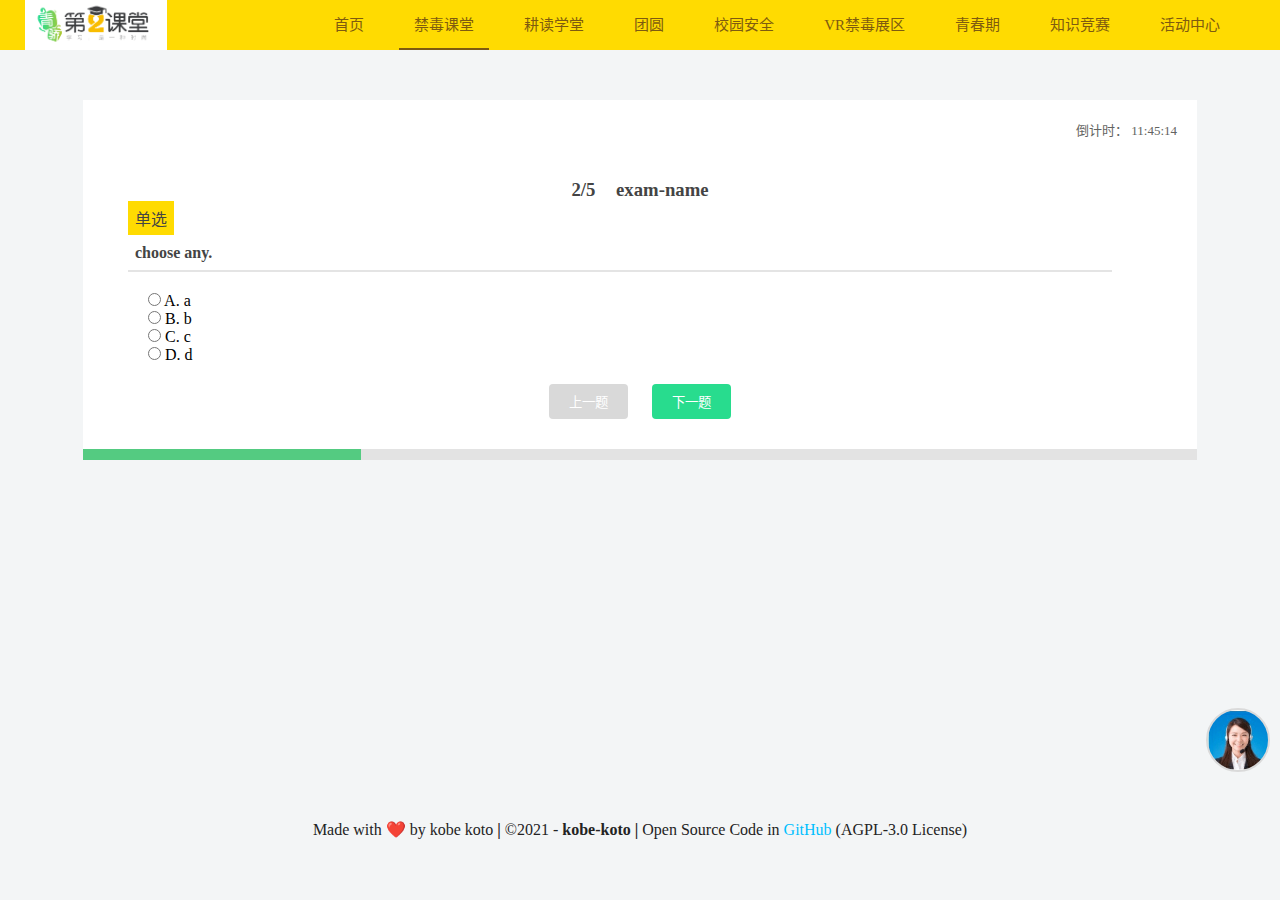
==== index.html @ b37b7273 "Init" ====
<!doctype html>
<html lang="zh-CN">
	<head>
		<meta charset="utf-8">
		<title>似乎不是青骄第二课堂 :D | kobe koto</title>
		<link href="./images/icon.png" rel="shortcut icon" type="image/x-icon">
		<link href="css/main.css" type="text/css" rel="stylesheet">
		<script src="./js/main.js"></script>
	</head>
	<body>

		<header>
			<a href="#">
				<img class="logo" src="./images/logo.png" alt="" />
			</a>
			<nav>
				
				<ul>
					<li class="black-a"><a href="https://www.2-class.com/activityList">活动中心</a></li>
					<li class="black-a"><a href="https://www.2-class.com/competition">知识竞赛</a></li>
					<li class="black-a"><a href="https://www.2-class.com/reunionPublic">青春期</a></li>
					<li class="black-a"><a href="https://www.2-class.com/vrexhibitionCard">VR禁毒展区</a></li>
					<li class="black-a"><a href="https://www.2-class.com/campusSecurity">校园安全</a></li>
					<li class="black-a"><a href="https://www.2-class.com/reunion">团圆</a></li>
					<li class="black-a"><a href="https://www.2-class.com/myRecommend">耕读学堂</a></li>
					<li class="black-a" id="viewNow"><a href="javascript:void(0)">禁毒课堂</a></li>
					<li class="black-a" id="nav_firstLink"><a href="https://www.2-class.com/index.html">首页</a></li>
				</ul>
			</nav>
		</header>
		
		<div class="exam-box">

			<p class="exam-time">
				<a>倒计时：</a>
				<a id="times">11:45:14</a>
			</p>

			<h3 id="exam">
				<a id="exam-no">2/5</a>
				<a id="exam-name">exam-name</a>
			</h3>

			<span class="exam-type" id="exam-type">单选</span>

			<fieldset>
				<legend class="question" id="question">choose any.</legend>
				<div style="width: 100%;background-color: #e4e4e4;height: 2px;margin-top: -20px;margin-left: -20px;margin-bottom: 20px;">
				</div>
  				
				<div class="input-inner">
					<input type="radio" name="chooses" id="A" />
					A.
					<label for="A" id="choose-A">a</label>
				</div>
				
				<div>
					<input type="radio" name="chooses" id="B" />
					B.
					<label for="B" id="choose-B">b</label>
				</div>
				
				<div>
					<input type="radio" name="chooses" id="C" />
					C.
					<label for="C" id="choose-C">c</label>
				</div>
				
				<div>
					<input type="radio" name="chooses" id="D" />
					D.
					<label for="D" id="choose-D">d</label>
				</div>

			</fieldset>

			<button type="button" class="ctrl-exam-no" onclick="alert('你覺得會有嗎?')" style="background-color: #d9d9d9;">上一题</button>
			<button type="button" class="ctrl-exam-no" onclick="alert('你覺得會有嗎?')">下一题</button>

		</div>
		<div class="exam-step-box">
			<!--<div class="exam-step-cur" style="width: 25%"></div>-->
		</div>

		<div class="service"></div>

		<div class="copyright">
			<p>
				Made with ❤️ by kobe koto
				<strong> | </strong>
				&copy;2021 - <strong>kobe-koto</strong>
				<strong> | </strong>
				Open Source Code in <a class="hyperlink" href="https://github.com/kobe-koto/kobe-koto.github.io">GitHub</a> (AGPL-3.0 License)
			</p>
		</div>

	</body>
</html>
---- css/main.css ----
@charset "utf-8";
/* Made with heart by kobe-koto in AGPL-3.0 License License */
/* copyright 2021 kobe-koto */
* {
	margin: 0;
	padding: 0;
}
#viewNow {
	border-bottom-style: solid;
	border-bottom-width: 2px;
	box-sizing: border-box;
}
#exam-no {
	margin-right: 16px;
}
#question {
	margin-left: -20px;
}
#exam {
	color: #444444;
	margin-top: 40px;
}
#nav_firstLink {
	margin-left: 20px;
}
fieldset {
  border: none;
  text-align: left;
  display: block;
  padding: 20px;
}
body {
	background-color: #f3f5f6;
}
.logo {
	height: 50px;
	float: left;
	letter-spacing: 4px;
	background-color: #FFFFFF;
	margin-left: 25px;
}
header {	
	width: 100%;
	height: 50px;
	background-color: #ffdb01;
	user-select: none;
	overflow: hidden;
}
nav {
	height: 50px;
	margin-right: 25px;
	margin-left: 25px;
}
header nav ul {
	list-style: none;
	margin: 0;
	height: 50px;
	text-align: right;
}
.links {
	margin-left: 20px;
	display: inline-table;
}
nav ul li {
	float: left;
	font-size: 15px;
	margin-right: 20px;
	color: #7e5b10;
	height: 50px;
}
.black-a {
	height: 50px;
	cursor: pointer;
	float: right;
	transition: all 0.2s cubic-bezier(0.74, 0.51, 1, 1.24);
}
.black-a a {
	color: #7e5b10;
	text-decoration: none;
	padding: 0 15px;
	line-height: 50px;
	display: block;
	transition: all 0.2s cubic-bezier(0.74, 0.51, 1, 1.24);
}
.black-a:hover a {
	color: #ffdb01;
	background-color: rgba(0,0,0,0);
}
.black-a:hover {
	background-color: #685d1c;
}
.exam-box {
	padding: 30px 45px;
	background-color: #ffffff;
	text-align: center;
	width: 80%;
	margin: 50px auto 0;
}
.exam-step-box {
	margin: 0 auto 50px;
	width: 80%;
	height: 11px;
	/*background-color: #e3e3e3;*/
	padding: 0 45px;
	background-image: linear-gradient(90deg,#54cb81 25%,#e3e3e3 0%)
}
.exam-step-cur {
	height: 100%;
	background-color: #54cb81;
}
.exam-time {
	color: #636461;
	text-align: right;
	font-size: small;
	margin-right: -25px;
	margin-top: -10px;
	padding: 0;
}
.exam-type {
	padding: 5px 7px;
	color: #444444;
	background-color: #ffdb01;
	text-align: left;
	display: block;
	width: max-content;
}
.question {
	color: #444444;
	text-align: left;
	padding: 0 7px;
	font-weight: 700;
	min-height: 35px;
	line-height: 35px;
}
.ctrl-exam-no {
	border: none;
	border-radius: 4px;
	color: #ffffff;
	margin: 0 10px;
	padding: 8px 20px;
	cursor: pointer;
	user-select: none;
	transition: all 0.3s cubic-bezier(0.645,0.045,0.355,1);
	background-color: #28dc8e;
}
.ctrl-exam-no:hover {
	background-color: #5be4a9;
}
.service {
	border-radius: 50%;
	border-width: 2px;
	border-style: solid;
	border-color: #dadada;
	box-sizing: border-box;
	background-image: url("../images/service.png");
	background-size: 100% 100%;
	height: 64px;
	width: 64px;
	position: fixed;
	bottom: 0;
	right: 0;
	margin: 128px 10px;
	cursor: pointer;
}
.hyperlink {
	color: #00bfff;
    text-decoration: none;
	transition: all 0.2s cubic-bezier(0.74, 0.51, 1, 1.24);
}
.hyperlink:hover {
	background-color: rgba(80,211,255,0.58);
	border-bottom-style: solid;
	border-bottom-width: 1px;
	border-bottom-color: #00bfff;
	border-top-left-radius: 4px;
	border-top-right-radius: 4px;
}
.copyright {
	width: max-content;
	margin: 40vh auto 20px;
	color: #232323;
}
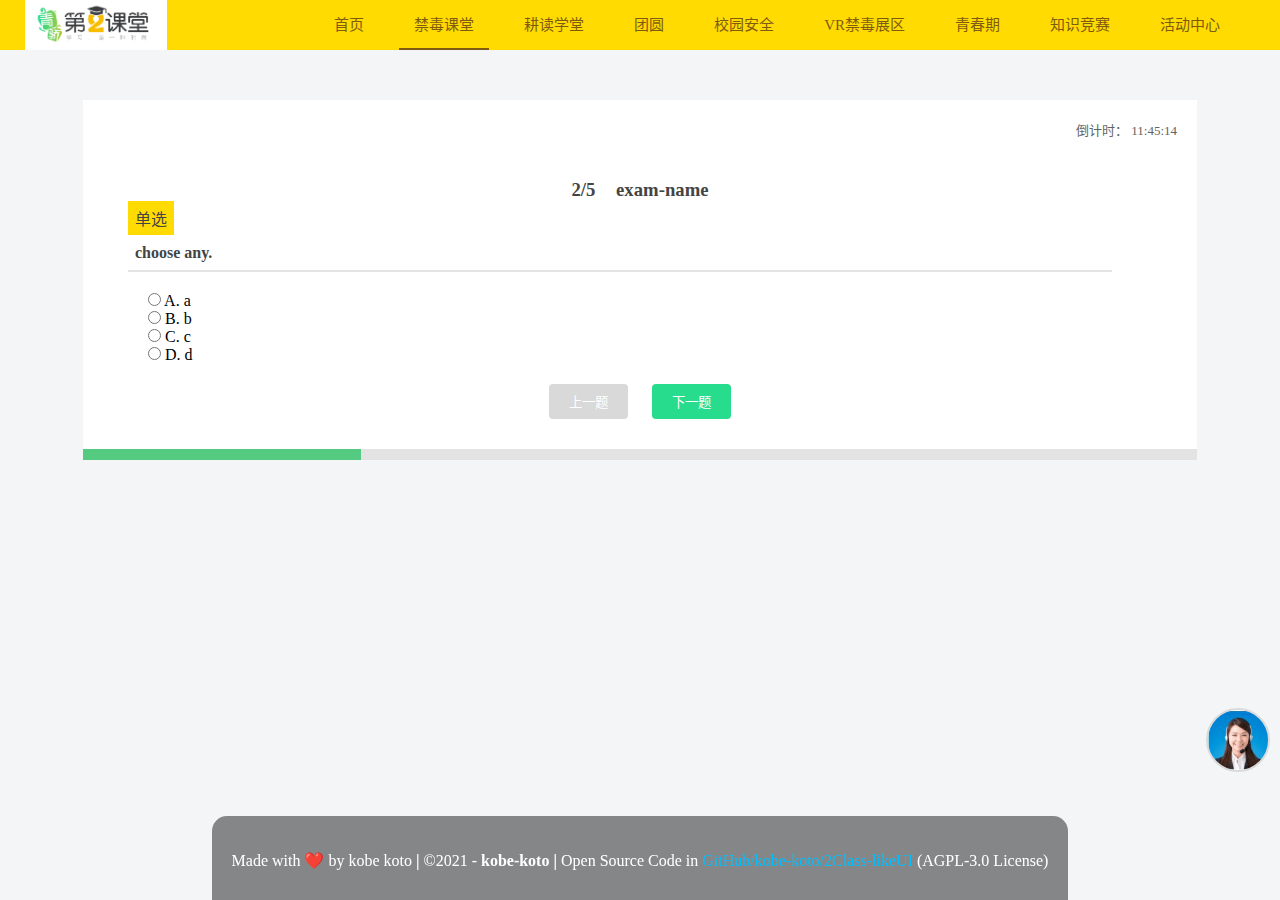
==== commit 1bf63298: "UUUUUUUUUpdate" ====
--- a/index.html
+++ b/index.html
@@ -84,14 +84,16 @@
 
 		<div class="service"></div>
 
-		<div class="copyright">
-			<p>
-				Made with ❤️ by kobe koto
-				<strong> | </strong>
-				&copy;2021 - <strong>kobe-koto</strong>
-				<strong> | </strong>
-				Open Source Code in <a class="hyperlink" href="https://github.com/kobe-koto/kobe-koto.github.io">GitHub</a> (AGPL-3.0 License)
-			</p>
+		<div class="copyrightDiv">
+			<div class="copyright">
+				<p>
+					Made with ❤️ by kobe koto
+					<strong> | </strong>
+					&copy;2021 - <strong>kobe-koto</strong>
+					<strong> | </strong>
+					Open Source Code in <a class="hyperlink" href="https://github.com/kobe-koto/2Class-likeUI">GitHub/kobe-koto/2Class-likeUI</a> (AGPL-3.0 License)
+				</p>
+			</div>
 		</div>
 
 	</body>
--- a/css/main.css
+++ b/css/main.css
@@ -175,8 +175,28 @@
 	border-top-left-radius: 4px;
 	border-top-right-radius: 4px;
 }
+/*
 .copyright {
 	width: max-content;
 	margin: 40vh auto 20px;
 	color: #232323;
-}+}
+*/
+.copyrightDiv {
+	position: fixed;
+	bottom: 0;
+	width: 100%;
+	height: auto;
+	text-align: center;
+}
+.copyright {
+	margin: auto;
+	display: inline-block;
+	border-top-left-radius: 15px;
+	border-top-right-radius: 15px;
+	background-color: rgba(0,0,0,0.45);
+	backdrop-filter: blur(6px);
+	-webkit-backdrop-filter: blur(6px);
+	color: #ffffff;
+	padding: 35px 20px 30px 20px;
+}
